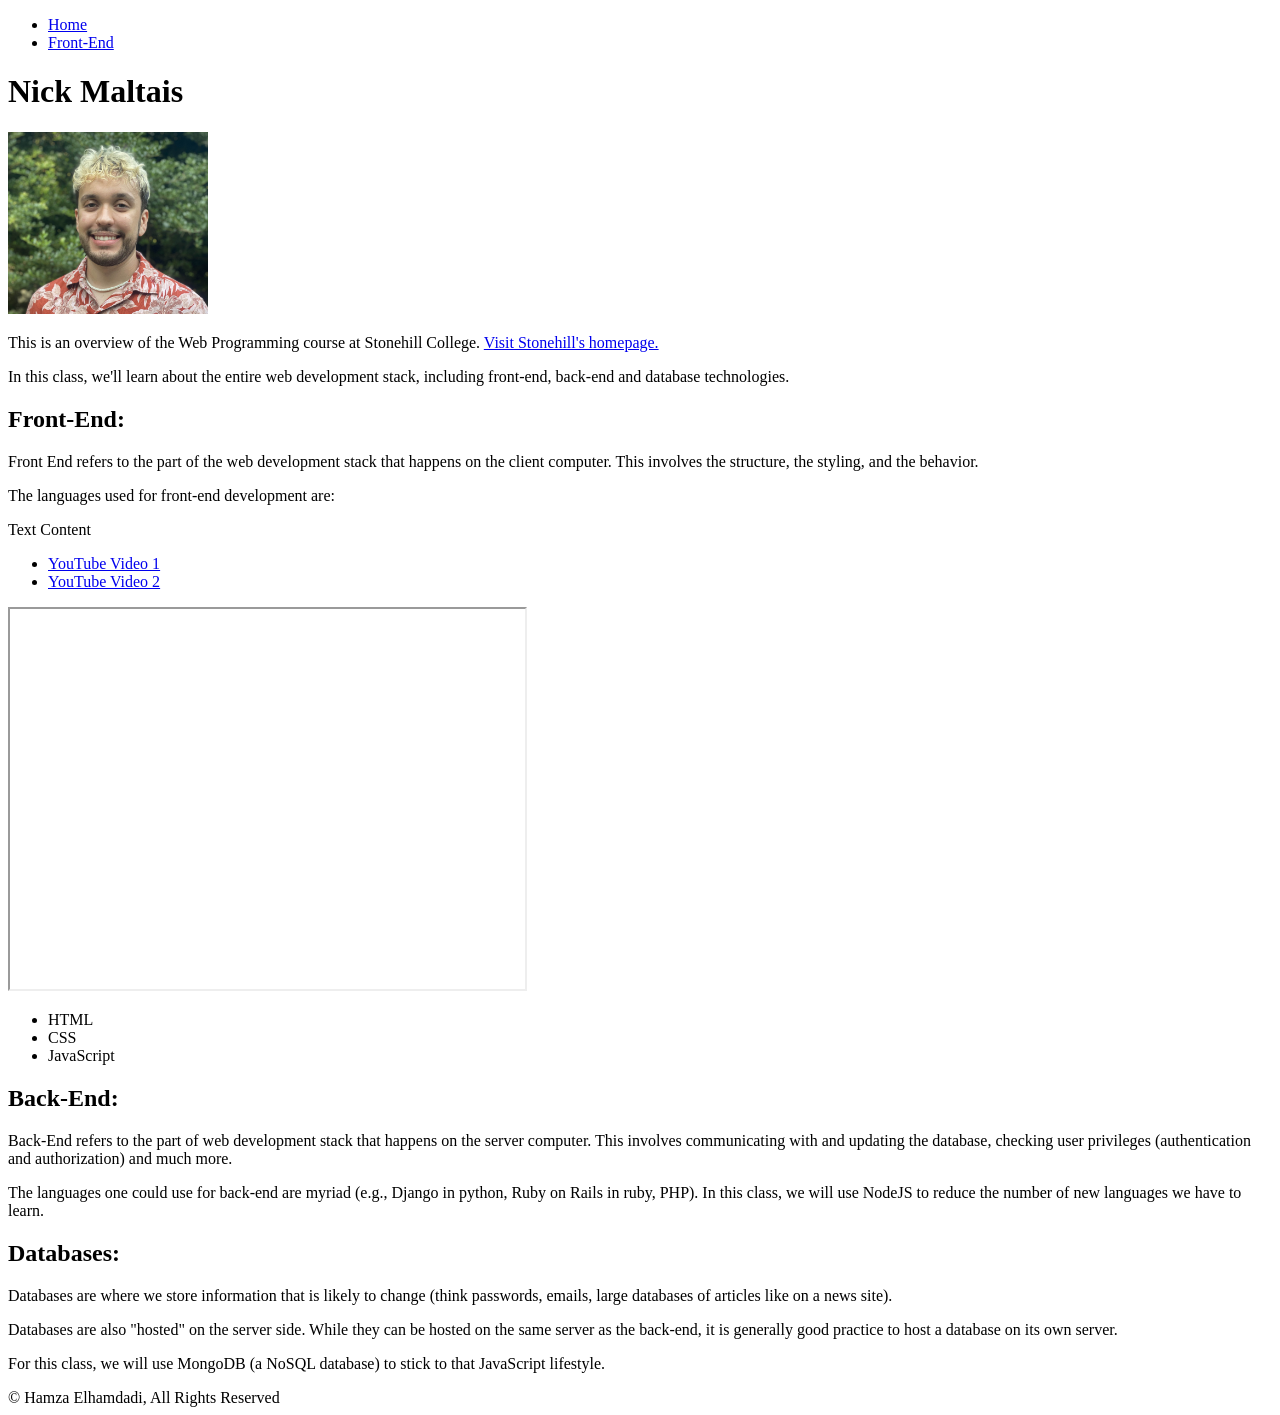
==== index.html @ 52da88c5 "Initial commit" ====
<!DOCTYPE html>
<html>
    <head>
        <meta charset="utf-8" />
        <meta name="description" content="A Personal Website for Nick Maltais" />
        <meta name="viewport" content="width=device-width, initial-scale=1.0" />
        <title>Nick Maltais - Personal Website</title>

        <link href="css/styles.css" rel="stylesheet" />
    </head>
    <body>
        <div class="wrapper">
            <header>
                <nav>
                    <ul>
                        <li><a href="index.html">Home</a></li>
                        <li><a href="front-end.html">Front-End</a></li>
                    </ul>
                </nav>
            </header>
            <main>
                <h1>Nick Maltais</h1>

                <!-- Profile Image -->
                <img src="images/Profile_0825.jpg" alt="Profile image of Nick Maltais" width="200" />

                <p>This is an overview of the Web Programming course at Stonehill College. <a target="_blank" href="https://stonehill.edu">Visit Stonehill's homepage.</a></p>
                <p>In this class, we'll learn about the entire web development stack, including front-end, back-end and database technologies.</p>
                <section>
                    <h2>Front-End:</h2>
                        <p>Front End refers to the part of the web development stack that happens on the client computer. This involves the structure, the styling, and the behavior.</p>

                        <p>The languages used for front-end development are:</p>

                        <p title="attributes go inside of the opening tag and give the element more information about itself, like what gets displayed when someone hovers over the text">Text Content</p>

                        <ul>
                            <li><a href="https://www.youtube.com/embed/LGQuIIv2RVA?si=XWN_tIJeSzJCYfAn" target="youtubePlayer" >YouTube Video 1</a></li>
                            <li><a href="https://www.youtube.com/embed/LGQuIIv2RVA?si=XWN_tIJeSzJCYfAn" target="youtubePlayer" >YouTube Video 2</a></li>
                        </ul>
                        
                        <iframe 
                            name="youtubePlayer"
                            title="A YouTube video of an HTML page"
                            width="515px"
                            height="380px"
                            src=""
                            allowfullscreen >
                        </iframe>
                        <ul>
                            <li>HTML</li>
                                
                            <li>CSS</li>
                            <li>JavaScript</li>
                        </ul>
                </section>
                <section>
                    <h2>Back-End:</h2>
                        <p>Back-End refers to the part of web development stack that happens on the server computer. This involves communicating with and updating the database, checking user privileges (authentication and authorization) and much more.</p>

                        <p>The languages one could use for back-end are myriad (e.g., Django in python, Ruby on Rails in ruby, PHP). In this class, we will use NodeJS to reduce the number of new languages we have to learn.</p>
                </section>
                <section>
                    <h2>Databases:</h2>
                        <p>Databases are where we store information that is likely to change (think passwords, emails, large databases of articles like on a news site).</p>

                        <p>Databases are also "hosted" on the server side. While they can be hosted on the same server as the back-end, it is generally good practice to host a database on its own server.</p>

                        <p>For this class, we will use MongoDB (a NoSQL database) to stick to that JavaScript lifestyle.</p>
                </section>
            </main>
            <footer>
                &copy; Hamza Elhamdadi, All Rights Reserved
            </footer>
        </div>
    </body>
</html>
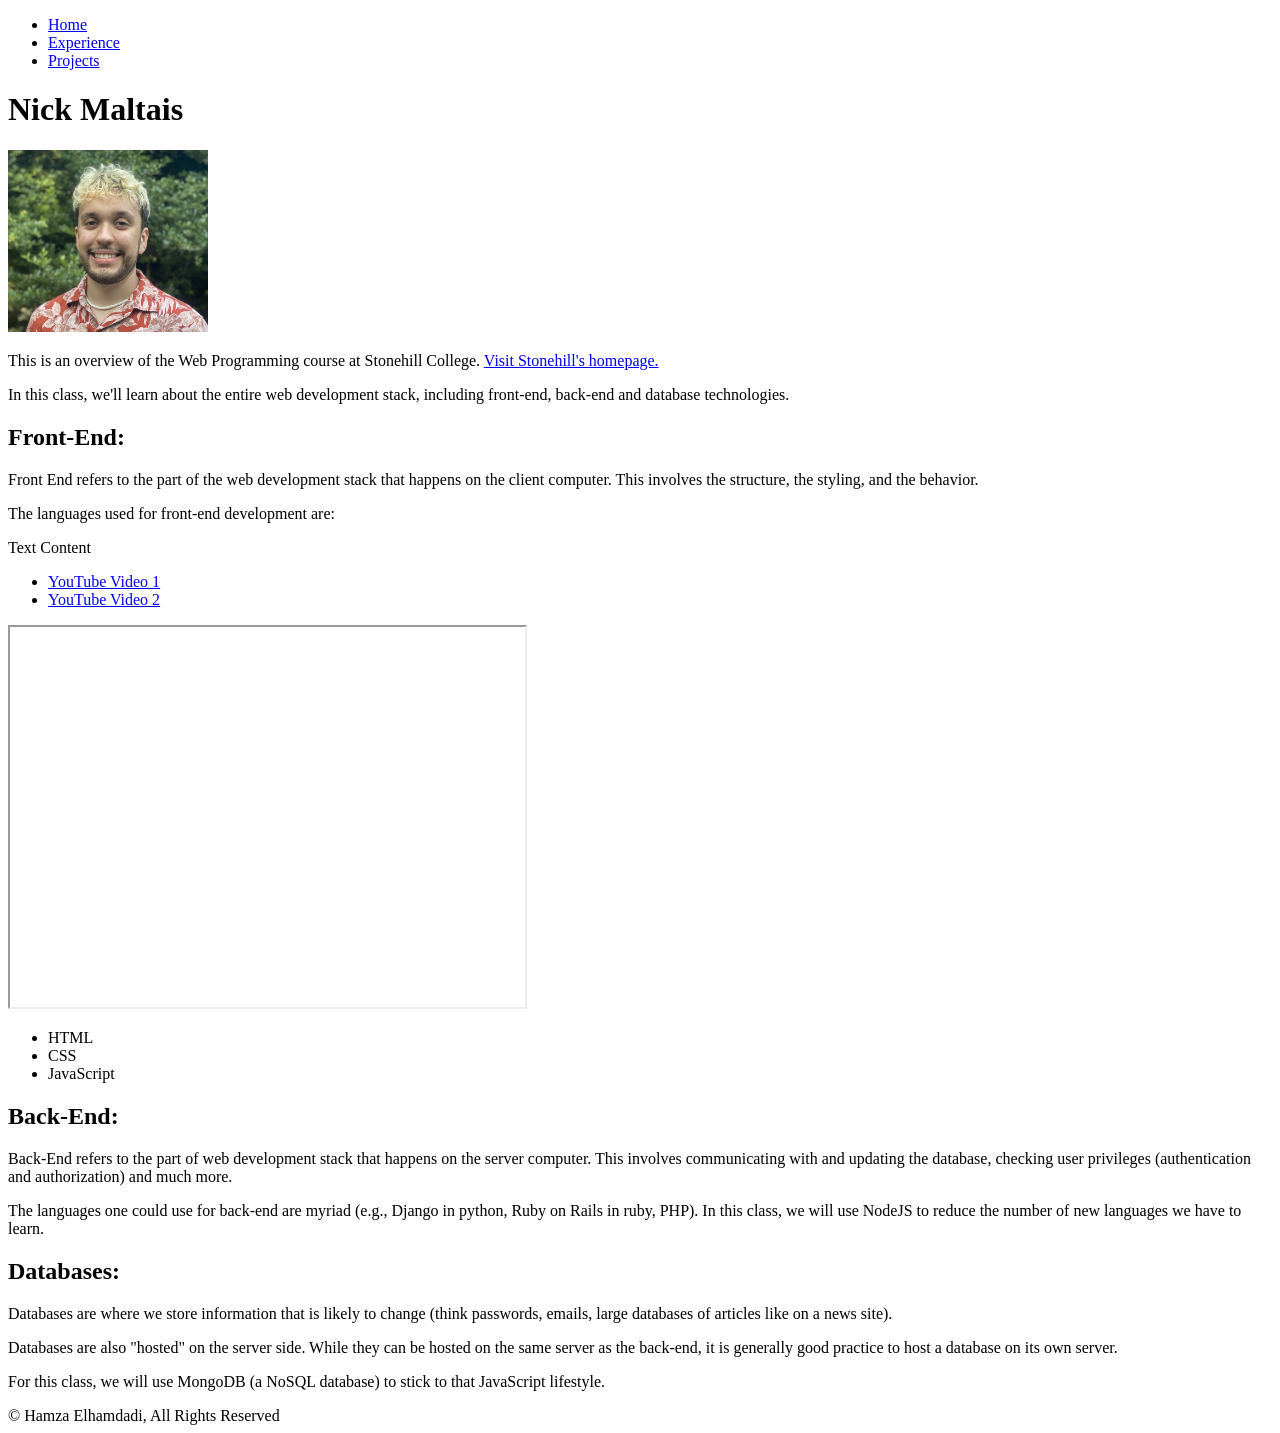
==== commit 8951e94c: "Test" ====
--- a/index.html
+++ b/index.html
@@ -14,7 +14,8 @@
                 <nav>
                     <ul>
                         <li><a href="index.html">Home</a></li>
-                        <li><a href="front-end.html">Front-End</a></li>
+                        <li><a href="experience.html">Experience</a></li>
+                        <li><a href="projects.html">Projects</a></li>
                     </ul>
                 </nav>
             </header>
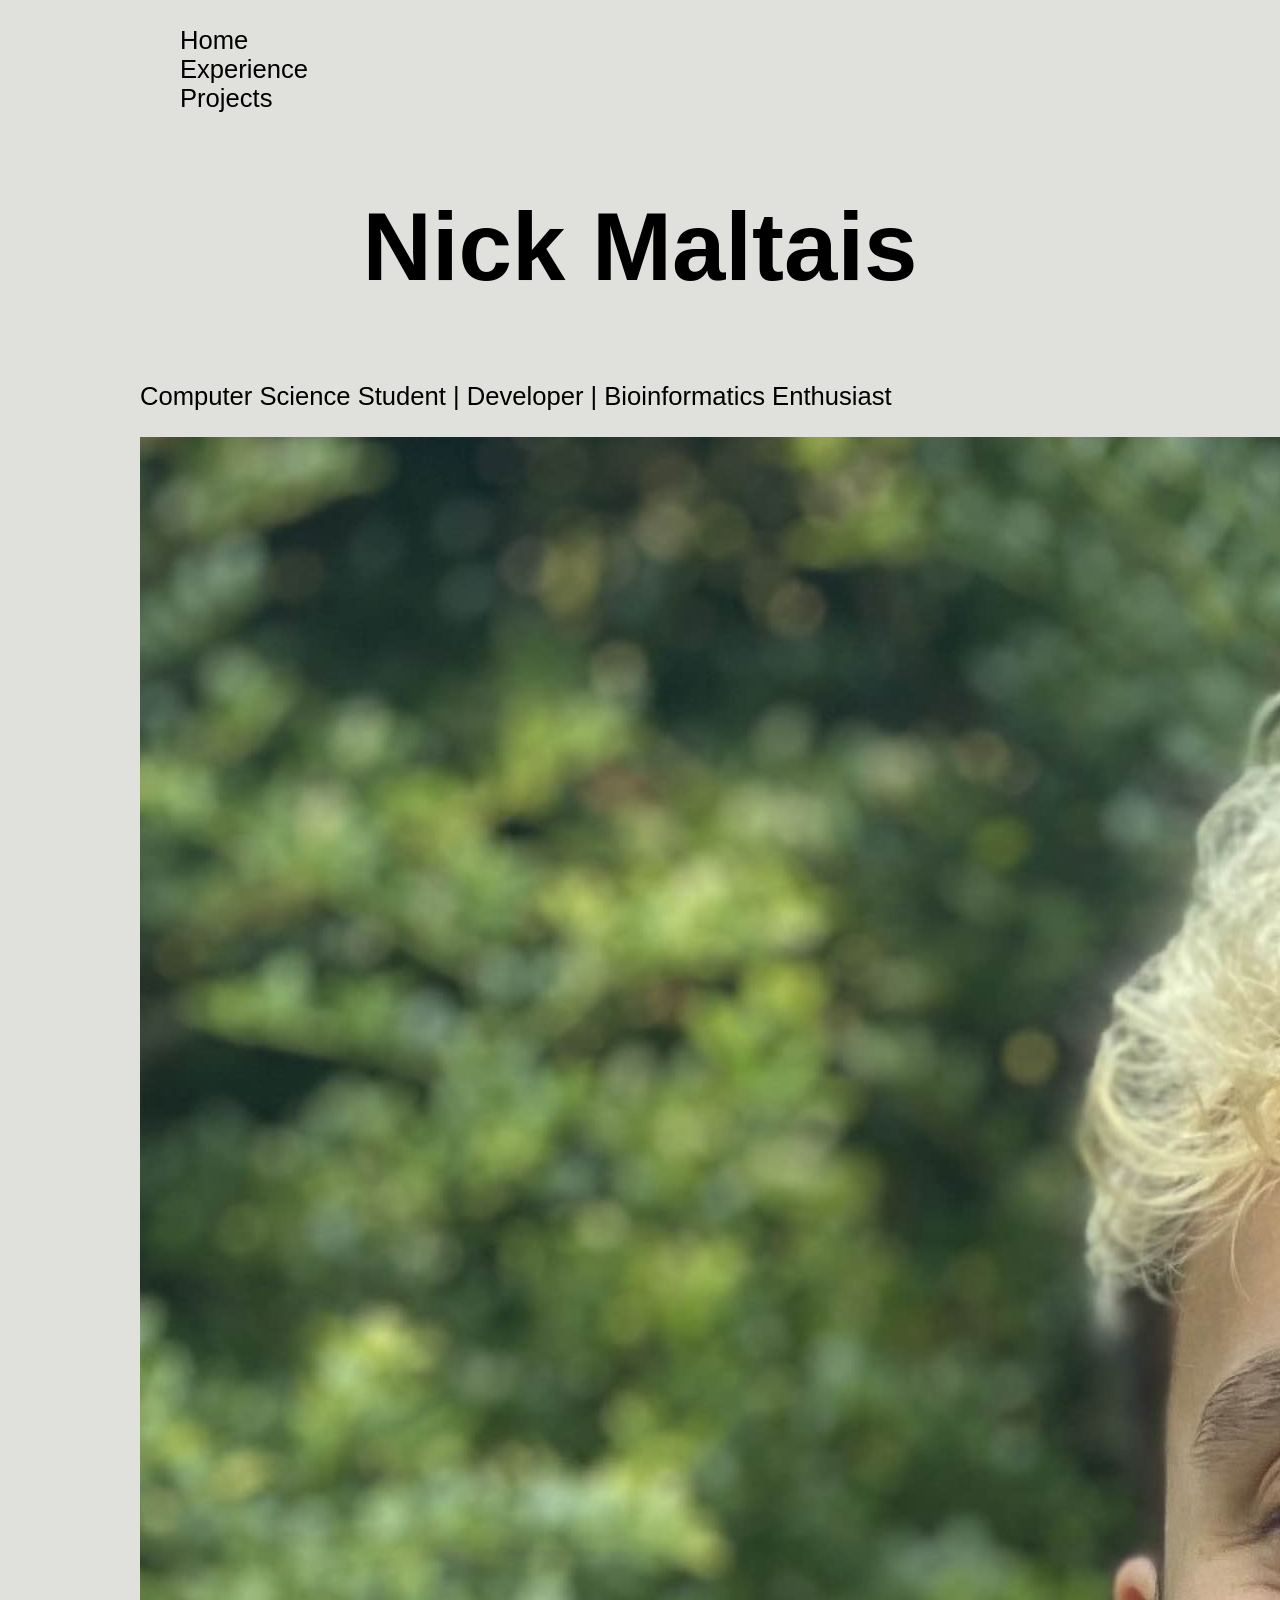
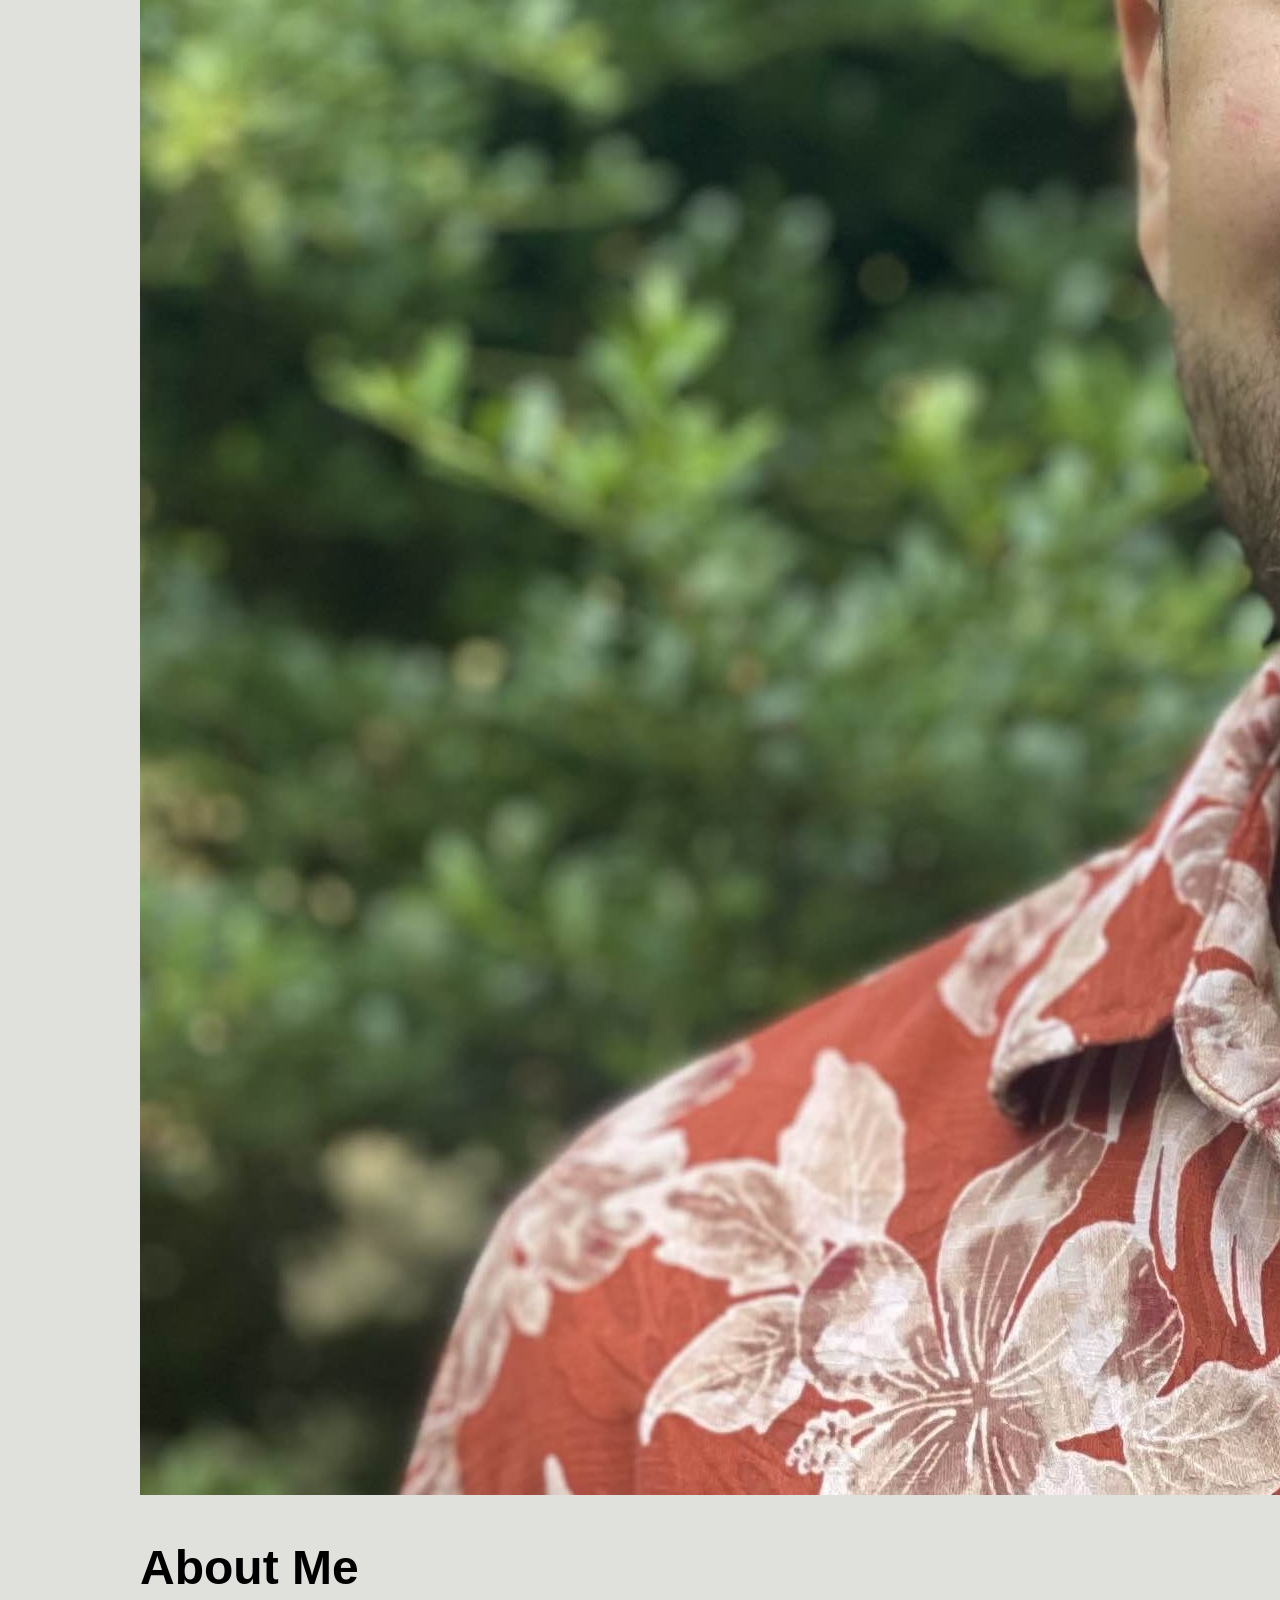
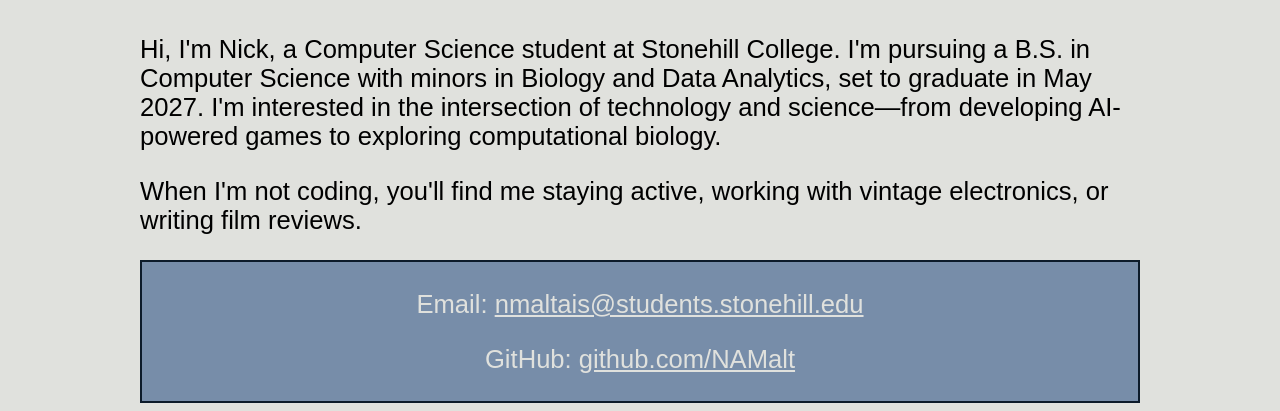
==== commit 7440deb9: "Renamed home to index Renamed home to index and changed some semantics around for better formatting" ====
--- a/index.html
+++ b/index.html
@@ -1,77 +1,50 @@
 <!DOCTYPE html>
-<html>
+<html lang="en">
     <head>
         <meta charset="utf-8" />
-        <meta name="description" content="A Personal Website for Nick Maltais" />
+        <meta name="description" content="Nick Maltais - Computer Science student at Stonehill College. Learn about my background, projects, and interests." />
         <meta name="viewport" content="width=device-width, initial-scale=1.0" />
-        <title>Nick Maltais - Personal Website</title>
-
-        <link href="css/styles.css" rel="stylesheet" />
+        <title>Nick Maltais - Home</title>
+        <link href="styles.css" rel="stylesheet" />
     </head>
     <body>
         <div class="wrapper">
             <header>
                 <nav>
                     <ul>
-                        <li><a href="index.html">Home</a></li>
+                        <li><a href="index.html" class="active">Home</a></li>
                         <li><a href="experience.html">Experience</a></li>
                         <li><a href="projects.html">Projects</a></li>
                     </ul>
                 </nav>
             </header>
+            
             <main>
-                <h1>Nick Maltais</h1>
+                <section class="hero">
+                    <h1>Nick Maltais</h1>
+                    <p class="tagline">Computer Science Student | Developer | Bioinformatics Enthusiast</p>
+                    <img src="images/Profile_0825.jpg" alt="Nick smiling, wearing a very awesome Hawaiian shirt" class="profile-img" />
+                </section>
 
-                <!-- Profile Image -->
-                <img src="images/Profile_0825.jpg" alt="Profile image of Nick Maltais" width="200" />
+                <section class="about">
+                    <h2>About Me</h2>
+                    <p>
+                        Hi, I'm Nick, a Computer Science student at Stonehill College. I'm pursuing
+                        a B.S. in Computer Science with minors in Biology and Data Analytics,
+                        set to graduate in May 2027. I'm interested in the intersection of technology and science—from developing 
+                        AI-powered games to exploring computational biology.
+                    </p>
+                    <p>
+                        When I'm not coding, you'll find me staying active, working with vintage electronics, or writing film reviews.
+                    </p>
+                </section>
 
-                <p>This is an overview of the Web Programming course at Stonehill College. <a target="_blank" href="https://stonehill.edu">Visit Stonehill's homepage.</a></p>
-                <p>In this class, we'll learn about the entire web development stack, including front-end, back-end and database technologies.</p>
-                <section>
-                    <h2>Front-End:</h2>
-                        <p>Front End refers to the part of the web development stack that happens on the client computer. This involves the structure, the styling, and the behavior.</p>
-
-                        <p>The languages used for front-end development are:</p>
-
-                        <p title="attributes go inside of the opening tag and give the element more information about itself, like what gets displayed when someone hovers over the text">Text Content</p>
-
-                        <ul>
-                            <li><a href="https://www.youtube.com/embed/LGQuIIv2RVA?si=XWN_tIJeSzJCYfAn" target="youtubePlayer" >YouTube Video 1</a></li>
-                            <li><a href="https://www.youtube.com/embed/LGQuIIv2RVA?si=XWN_tIJeSzJCYfAn" target="youtubePlayer" >YouTube Video 2</a></li>
-                        </ul>
-                        
-                        <iframe 
-                            name="youtubePlayer"
-                            title="A YouTube video of an HTML page"
-                            width="515px"
-                            height="380px"
-                            src=""
-                            allowfullscreen >
-                        </iframe>
-                        <ul>
-                            <li>HTML</li>
-                                
-                            <li>CSS</li>
-                            <li>JavaScript</li>
-                        </ul>
-                </section>
-                <section>
-                    <h2>Back-End:</h2>
-                        <p>Back-End refers to the part of web development stack that happens on the server computer. This involves communicating with and updating the database, checking user privileges (authentication and authorization) and much more.</p>
-
-                        <p>The languages one could use for back-end are myriad (e.g., Django in python, Ruby on Rails in ruby, PHP). In this class, we will use NodeJS to reduce the number of new languages we have to learn.</p>
-                </section>
-                <section>
-                    <h2>Databases:</h2>
-                        <p>Databases are where we store information that is likely to change (think passwords, emails, large databases of articles like on a news site).</p>
-
-                        <p>Databases are also "hosted" on the server side. While they can be hosted on the same server as the back-end, it is generally good practice to host a database on its own server.</p>
-
-                        <p>For this class, we will use MongoDB (a NoSQL database) to stick to that JavaScript lifestyle.</p>
-                </section>
+                
             </main>
+            
             <footer>
-                &copy; Hamza Elhamdadi, All Rights Reserved
+                <p>Email: <a href="mailto:nmaltais@students.stonehill.edu">nmaltais@students.stonehill.edu</a></p>
+                <p>GitHub: <a href="https://github.com/NAMalt">github.com/NAMalt</a></p>
             </footer>
         </div>
     </body>
--- a/styles.css
+++ b/styles.css
@@ -0,0 +1,87 @@
+/* Colors */
+:root{
+    --palette-navy: #1b263b;
+    --palette-blue: #415a77;
+    --palette-black: #0D1B2A;
+    --palette-lightblue: #778da9;
+    --palette-grey: #e0e1dd;
+
+
+}
+
+/* CSS Reset */
+*{
+    box-sizing:border-box;
+}
+html{
+    background-color: var(--palette-grey);
+}
+/* Text */
+body{
+    font-family: 'Sugoe UI', 'Segoe UI', Tahoma, Geneva, Verdana, sans-serif;
+    font-size: 1.6rem;
+    color: var(palette-black);
+}
+
+h1{
+    font-size: 6rem;
+    color: var(palette-navy);
+    text-align: center;
+    @media(width < 738px){
+        font-size: 3rem;
+    }
+}
+
+h2{
+    font-size: 3rem;
+}
+
+
+p{
+}
+
+main ul {
+    list-style-type: circle;
+}
+
+header ul{
+    list-style-type: none;
+}
+
+nav a{
+    text-decoration: none;
+
+}
+
+.bluegrey-text{
+    color: var(--palette-bluegrey);
+}
+
+.wrapper{
+    inline-size: 1000px;
+    margin-inline: auto;
+}
+
+
+.banner{
+    inline-size: 100%;
+}
+
+/* Links */
+a{
+    color: var(--palette-bluegrey)
+}
+
+a:hover,
+a:focus-visible {
+    color: var(--palette-orange)
+}
+
+/* Footer */
+footer{
+    text-align:center;
+    background-color: var(--palette-lightblue);
+    color: var(--palette-grey);
+    padding: 2px;
+    border: 2px solid var(--palette-black)
+}
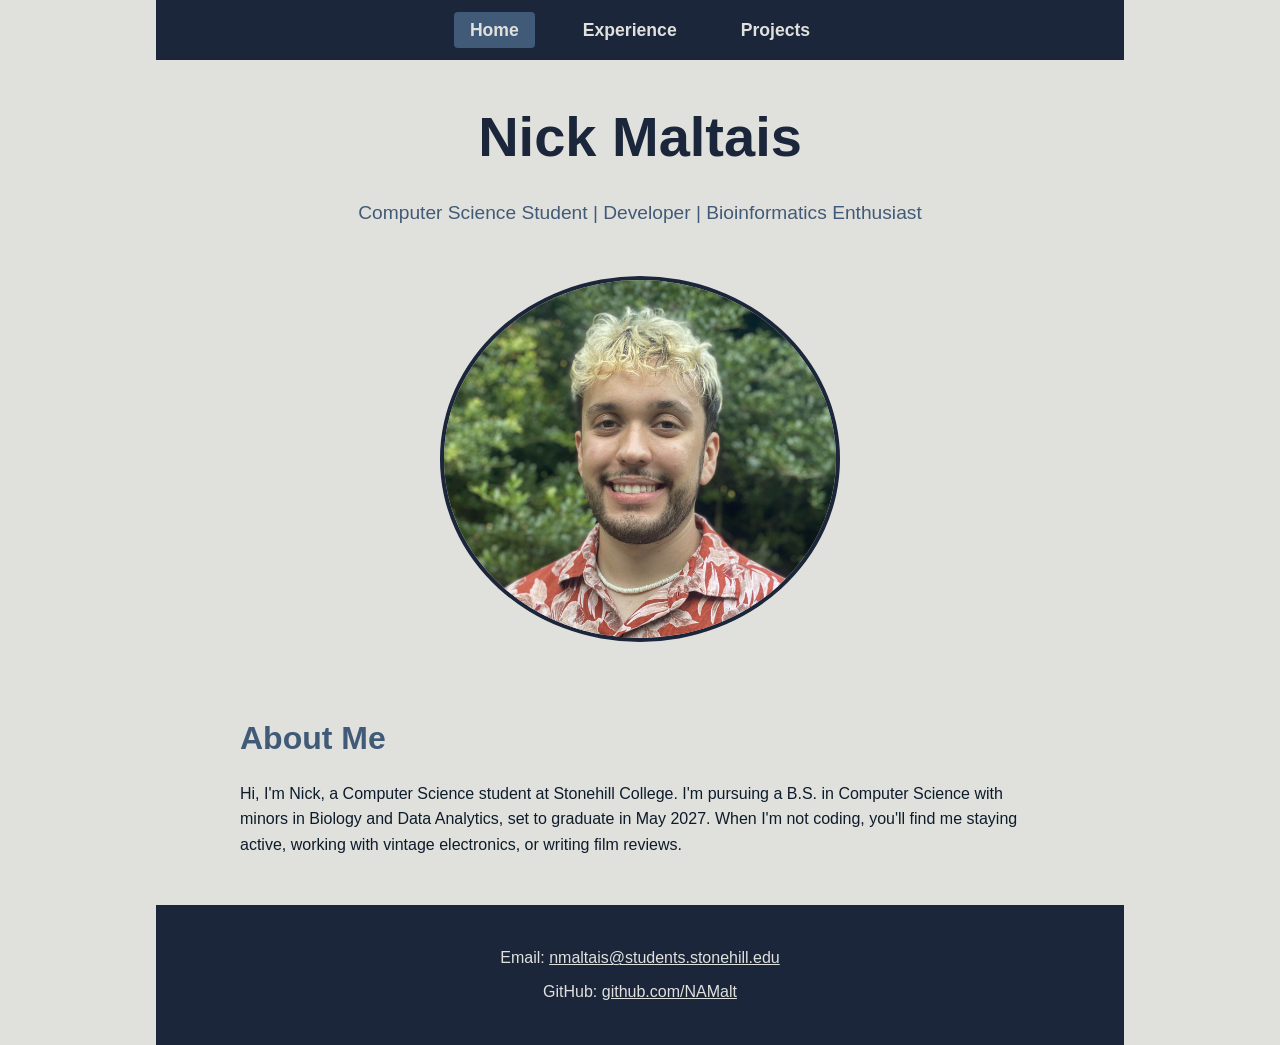
==== commit 1e4997a2: "CSS Commented Changed a few things in the html files. Commented on the CSS so editing is quicker in " ====
--- a/index.html
+++ b/index.html
@@ -31,11 +31,8 @@
                     <p>
                         Hi, I'm Nick, a Computer Science student at Stonehill College. I'm pursuing
                         a B.S. in Computer Science with minors in Biology and Data Analytics,
-                        set to graduate in May 2027. I'm interested in the intersection of technology and science—from developing 
-                        AI-powered games to exploring computational biology.
-                    </p>
-                    <p>
-                        When I'm not coding, you'll find me staying active, working with vintage electronics, or writing film reviews.
+                        set to graduate in May 2027. When I'm not coding, you'll find me staying active, 
+                        working with vintage electronics, or writing film reviews.
                     </p>
                 </section>
 
--- a/styles.css
+++ b/styles.css
@@ -1,87 +1,363 @@
 /* Colors */
-:root{
+:root {
     --palette-navy: #1b263b;
     --palette-blue: #415a77;
     --palette-black: #0D1B2A;
     --palette-lightblue: #778da9;
     --palette-grey: #e0e1dd;
-
-
 }
 
 /* CSS Reset */
-*{
-    box-sizing:border-box;
-}
-html{
-    background-color: var(--palette-grey);
-}
+* {
+    box-sizing: border-box;
+    margin: 0; /* This makes the banner go all the way to the top of the page */
+    padding: 0;
+}
+
+html {
+    background-color: var(--palette-grey); 
+}
+
 /* Text */
-body{
-    font-family: 'Sugoe UI', 'Segoe UI', Tahoma, Geneva, Verdana, sans-serif;
-    font-size: 1.6rem;
-    color: var(palette-black);
-}
-
-h1{
-    font-size: 6rem;
-    color: var(palette-navy);
+body {
+    font-family: 'Segoe UI', Tahoma, Geneva, Verdana, sans-serif;
+    font-size: 1rem;
+    line-height: 1.6; /* Vertical Spacing between lines of text */
+    color: var(--palette-black);
+}
+
+h1 {
+    font-size: 3.5rem;
+    color: var(--palette-navy);
     text-align: center;
-    @media(width < 738px){
-        font-size: 3rem;
-    }
-}
-
-h2{
-    font-size: 3rem;
-}
-
-
-p{
-}
-
+    margin-bottom: 1rem;
+}
+
+h2 {
+    font-size: 2rem;
+    color: var(--palette-blue);
+    margin-top: 2rem;
+    margin-bottom: 1rem;
+}
+
+h3 {
+    font-size: 1.3rem;
+    color: var(--palette-navy);
+    margin-bottom: 0.5rem;
+}
+
+p {
+    margin-bottom: 1rem;
+}
+
+/* LAYOUT */ 
+
+/* .wrapper: Constrains content to 1000px so it doesn't stretch too
+   wide on large screens. margin: 0 auto centers it horizontally with the parent container. */
+.wrapper {
+    max-width: 1000px; 
+    margin: 0 auto;
+    padding: 0 1rem; /* Adds horizontal padding on both sides of the wrapper */
+}
+
+/* HEADER & NAVIGATION */
+
+header {
+    background-color: var(--palette-navy);
+    padding: 1rem 0;
+    margin-bottom: 2rem;
+}
+
+/* nav ul: Flexbox row of nav links, centered with even gaps between them.
+   flex-wrap: wrap means they'll stack to a new line on narrow screens. */
+nav ul { 
+    list-style-type: none; /* Removes default bullet points from the list */
+    display: flex; /* Flexbox layout for horizontal alignment of nav links */
+    justify-content: center; /* Centers the nav links horizontally within the nav bar */
+    gap: 2rem; /* Adds space between each nav link */
+    flex-wrap: wrap; /* Allows nav links to wrap to a new line on smaller screens*/
+}
+
+/* nav a: Styles each nav link — light text, slightly larger font, bold weight.
+   padding gives each link a clickable area; border-radius rounds its hover bg.
+   transition animates the background-color change on hover. */
+nav a {
+    text-decoration: none; /* Removes the default underline from links */
+    color: var(--palette-grey); /* Light grey text for nav links*/
+    font-size: 1.1rem; 
+    font-weight: 600; /* Semi-bold weight to make nav links stand out */
+    padding: 0.5rem 1rem; /* Adds vertical and horizontal padding to increase the clickable area of nav links */
+    border-radius: 4px; /* Rounds the corners of the background when hovered */
+    transition: background-color 0.3s ease; /* Transition for background color on hover */
+}
+
+/* Highlights the nav link when hovered, focused (keyboard nav), or
+   when it has the .active class (i.e. the current page). */
+nav a:hover,
+nav a:focus-visible,
+nav a.active {
+    background-color: var(--palette-blue);
+}
+
+/* MAIN CONTENT */
+
+/* main: min-height stops the footer from creeping up on short pages.
+   margin-bottom gives breathing room above the footer. */
+main {
+    min-height: 60vh;
+    margin-bottom: 3rem;
+}
+
+/* HOME PAGE */
+
+/* .hero: Centers the intro section (profile image, name, tagline) and
+   adds space below it before the next section. */
+.hero {
+    text-align: center;
+    margin-bottom: 3rem;
+}
+
+/* .tagline: Slightly larger, blue subtitle text that sits below the name. */
+.tagline {
+    font-size: 1.2rem;
+    color: var(--palette-blue);
+    margin-bottom: 2rem;
+}
+
+/* .profile-img: Fixed 400px wide photo clipped to a circle shape.
+   height: auto keeps the natural aspect ratio of the photo, this seems to appear oval on different desktops */
+.profile-img {
+    width: 400px;
+    height: auto;
+    border-radius: 50%;
+    border: 4px solid var(--palette-navy);
+    margin: 1rem 0;
+}
+
+/* .about: Narrows the bio text to 800px and centers it*/
+.about {
+    max-width: 800px;
+    margin: 0 auto 3rem;
+}
+
+/* EXPERIENCE PAGE */
+
+/* .experience-item: White card with a soft shadow for each job/education entry.
+   border-radius rounds the corners; padding gives content internal breathing room. */
+.experience-item {
+    background-color: white;
+    padding: 1.5rem;
+    margin-bottom: 2rem;
+    border-radius: 8px;
+}
+
+/* .location: Italic blue text used to display city of a role. */
+.location {
+    color: var(--palette-blue);
+    font-style: italic;
+}
+
+/* .degree / .job-title: Bold, dark text */
+.degree, .job-title {
+    font-weight: 600;
+    color: var(--palette-navy);
+}
+
+/* .date: Text used to display dates in experience items */
+.date {
+    color: var(--palette-lightblue);
+    font-size: 0.95rem;
+    margin-bottom: 0.5rem;
+}
+
+/* Bullet list styling for responsibility/achievement lists inside main content. */
 main ul {
-    list-style-type: circle;
-}
-
-header ul{
-    list-style-type: none;
-}
-
-nav a{
-    text-decoration: none;
-
-}
-
-.bluegrey-text{
-    color: var(--palette-bluegrey);
-}
-
-.wrapper{
-    inline-size: 1000px;
-    margin-inline: auto;
-}
-
-
-.banner{
-    inline-size: 100%;
-}
-
-/* Links */
-a{
-    color: var(--palette-bluegrey)
-}
-
-a:hover,
-a:focus-visible {
-    color: var(--palette-orange)
-}
-
-/* Footer */
-footer{
-    text-align:center;
-    background-color: var(--palette-lightblue);
+    list-style-type: disc;
+    margin-left: 2rem;
+    margin-top: 0.5rem;
+}
+
+main li {
+    margin-bottom: 0.5rem;
+}
+
+/* Skills Section */
+
+/* .skills-container: Flexbox row of skill category cards.
+   flex-wrap: wrap lets them stack vertically on narrow screens. */
+.skills-container {
+    display: flex;
+    gap: 2rem;
+    flex-wrap: wrap;
+}
+
+/* .skill-category: Each individual skill card.
+   flex: 1 makes all cards share available width equally.
+   min-width: 250px prevents them from getting too narrow before wrapping. */
+.skill-category {
+    flex: 1;
+    min-width: 250px;
+    background-color: white;
+    padding: 1.5rem;
+    border-radius: 8px;
+}
+
+/* Resets top margin on the h3 inside a card so there's no extra gap at the top. */
+.skill-category h3 {
+    margin-top: 0;
+    font-size: 1.2rem;
+}
+
+/* Removes the default paragraph bottom margin inside skill cards. */
+.skill-category p {
+    margin: 0;
+    line-height: 1.8;
+}
+
+/* PROJECTS */
+
+/* .intro: Centered intro paragraph above the projects grid, capped at 800px. */
+.intro {
+    text-align: center;
+    max-width: 800px;
+    margin: 0 auto 3rem;
+    font-size: 1.1rem;
+}
+
+/* .projects-grid: CSS Grid with two equal columns and a gap between cards. */
+.projects-grid {
+    display: grid;
+    grid-template-columns: repeat(2, 1fr); /* Creates two equal-width columns */
+    gap: 2rem;
+    margin-top: 2rem;
+}
+
+/* .project-card: White card for each project.
+   transition enables a smooth lift animation when the card is hovered. */
+.project-card {
+    background-color: white;
+    padding: 1.5rem;
+    border-radius: 8px;  /*rgba is Red-Green-Blue-Alpha which is the ocapacity of the color */
+    box-shadow: 0 2px 4px rgba(0, 0, 0, 0.1); /* Subtle shadow for a 3D effect (Consider adding this to nav bar?) */
+    transition: transform 0.3s ease, box-shadow 0.3s ease; /* Animated both the box and shadow like the nav links */
+}
+
+/* On hover: lifts the card up 5px and deepens the shadow to emphasise the lift. */
+.project-card:hover {
+    transform: translateY(-5px); /* Moves the card up by 5 pixels on hover for a lift effect. */
+    box-shadow: 0 4px 8px rgba(0, 0, 0, 0.15); /* Makes the shadow a little darker */
+}
+
+/* Resets the top margin on h2 inside a card so it sits flush at the top. */
+.project-card h2 {
+    margin-top: 0;
+    font-size: 1.5rem;
+}
+
+/* Project screenshot/thumbnail: fills the full card width, maintains aspect ratio. */
+.project-card img {
+    width: 100%;
+    height: auto;
+    border-radius: 4px;
+    margin: 1rem 0;
+}
+
+/* .tech-stack: Small blue label listing the technologies used in a project. */
+.tech-stack {
+    color: var(--palette-blue);
+    font-size: 0.95rem;
+    margin-top: 1rem;
+    margin-bottom: 0;
+}
+
+/* LINKS */
+
+a {
+    color: var(--palette-blue);
+}
+
+a:hover, a:focus-visible { /* Highlights links on hover and keyboard focus for better accessibility. */
+    color: var(--palette-navy);
+}
+
+/* FOOTER */
+
+/* footer: Dark bar at the bottom mirroring the header. Light text on dark bg. */
+footer {
+    text-align: center;
+    background-color: var(--palette-navy);
     color: var(--palette-grey);
-    padding: 2px;
-    border: 2px solid var(--palette-black)
+    padding: 2rem 1rem;
+    margin-top: 3rem;
+}
+
+/* Footer links use light grey with underline to stay visible on the dark background. */
+footer a {
+    color: var(--palette-grey);
+    text-decoration: underline;
+}
+
+footer a:hover { /*This is so the links still stay white when you hover over them otherwise they would dissapear */
+    color: white;
+}
+
+footer p {
+    margin: 0.5rem 0;
+}
+
+/* IPAD */
+
+@media (max-width: 768px) {
+    h1 {
+        font-size: 2.5rem; 
+    }
+    
+    h2 {
+        font-size: 1.5rem;
+    }
+    
+    nav ul {
+        gap: 1rem; /* Tighten nav link spacing on smaller screens */
+    }
+    
+    /* .projects-grid: Collapses from 2 columns to 1 so cards don't get too narrow. */
+    .projects-grid {
+        grid-template-columns: 1fr;
+    }
+    
+    /* .skills-container: Stacks skill cards vertically instead of side-by-side. */
+    .skills-container {
+        flex-direction: column;
+    }
+}
+
+/* PHONE */
+
+@media (max-width: 480px) {
+    h1 {
+        font-size: 2rem;
+    }
+    
+    .tagline {
+        font-size: 1rem;
+    }
+    
+    /* nav ul: Stacks nav links into a vertical column on very small screens. */
+    nav ul {
+        flex-direction: column;
+        gap: 0.5rem;
+    }
+    
+    /* .profile-img: On mobile, forces an equal 250x250px square then clips it
+       to a perfect circle using object-fit: cover (avoids the oval problem from
+       the desktop style where only width was set). */
+    .profile-img {
+        width: 250px;
+        height: 250px;  
+        border-radius: 50%;
+        border: 4px solid var(--palette-navy);
+        margin: 1rem 0;
+        object-fit: cover;  
+        object-position: center; 
+    }
 }
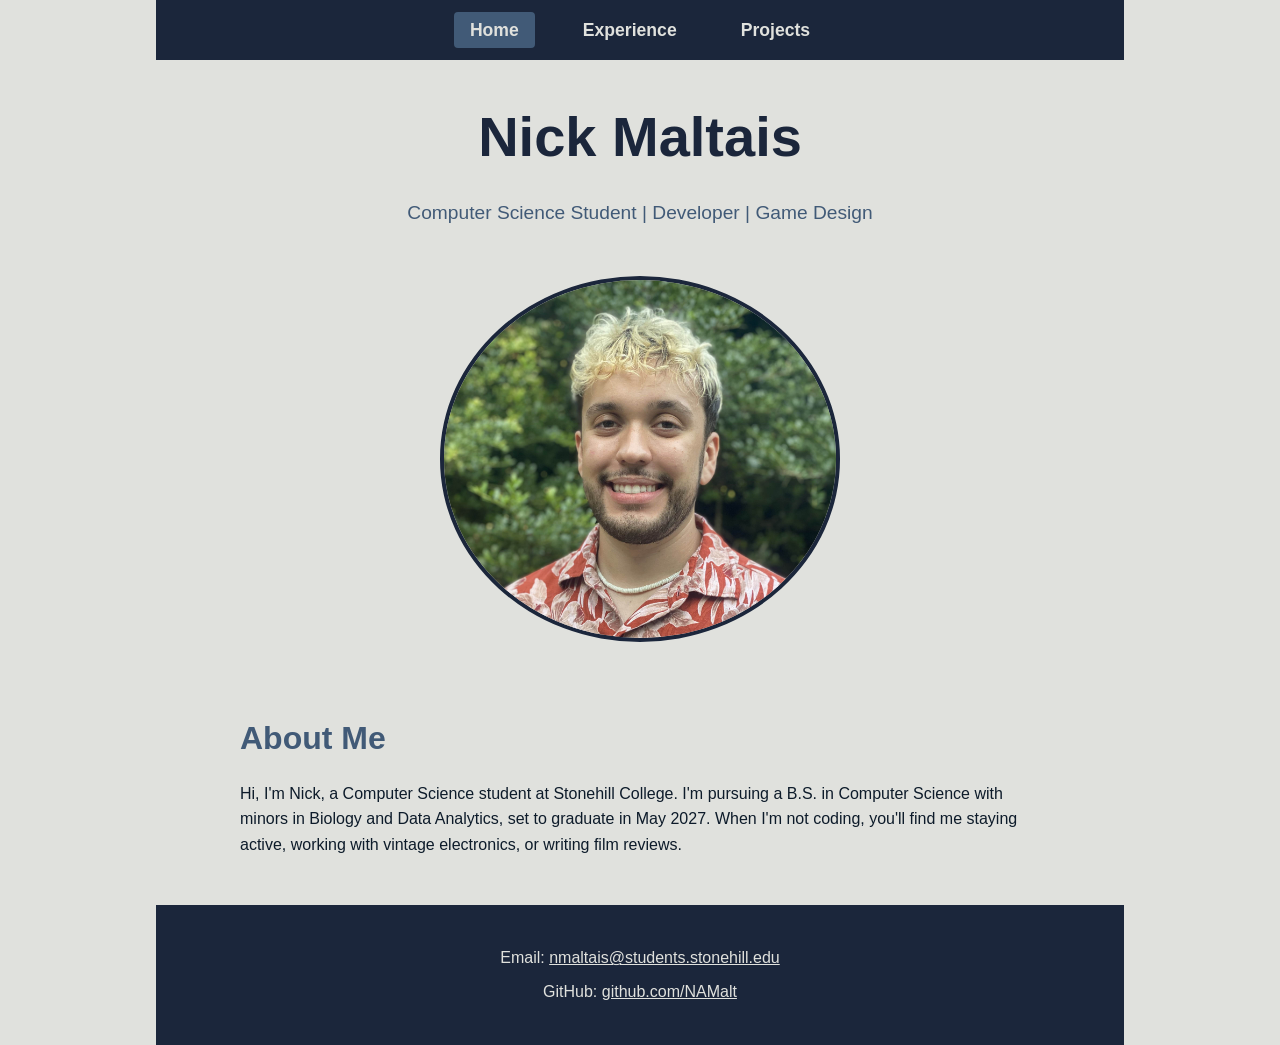
==== commit d4902d03: "Update for summer 2026" ====
--- a/index.html
+++ b/index.html
@@ -22,7 +22,7 @@
             <main>
                 <section class="hero">
                     <h1>Nick Maltais</h1>
-                    <p class="tagline">Computer Science Student | Developer | Bioinformatics Enthusiast</p>
+                    <p class="tagline">Computer Science Student | Developer | Game Design</p>
                     <img src="images/Profile_0825.jpg" alt="Nick smiling, wearing a very awesome Hawaiian shirt" class="profile-img" />
                 </section>
 
